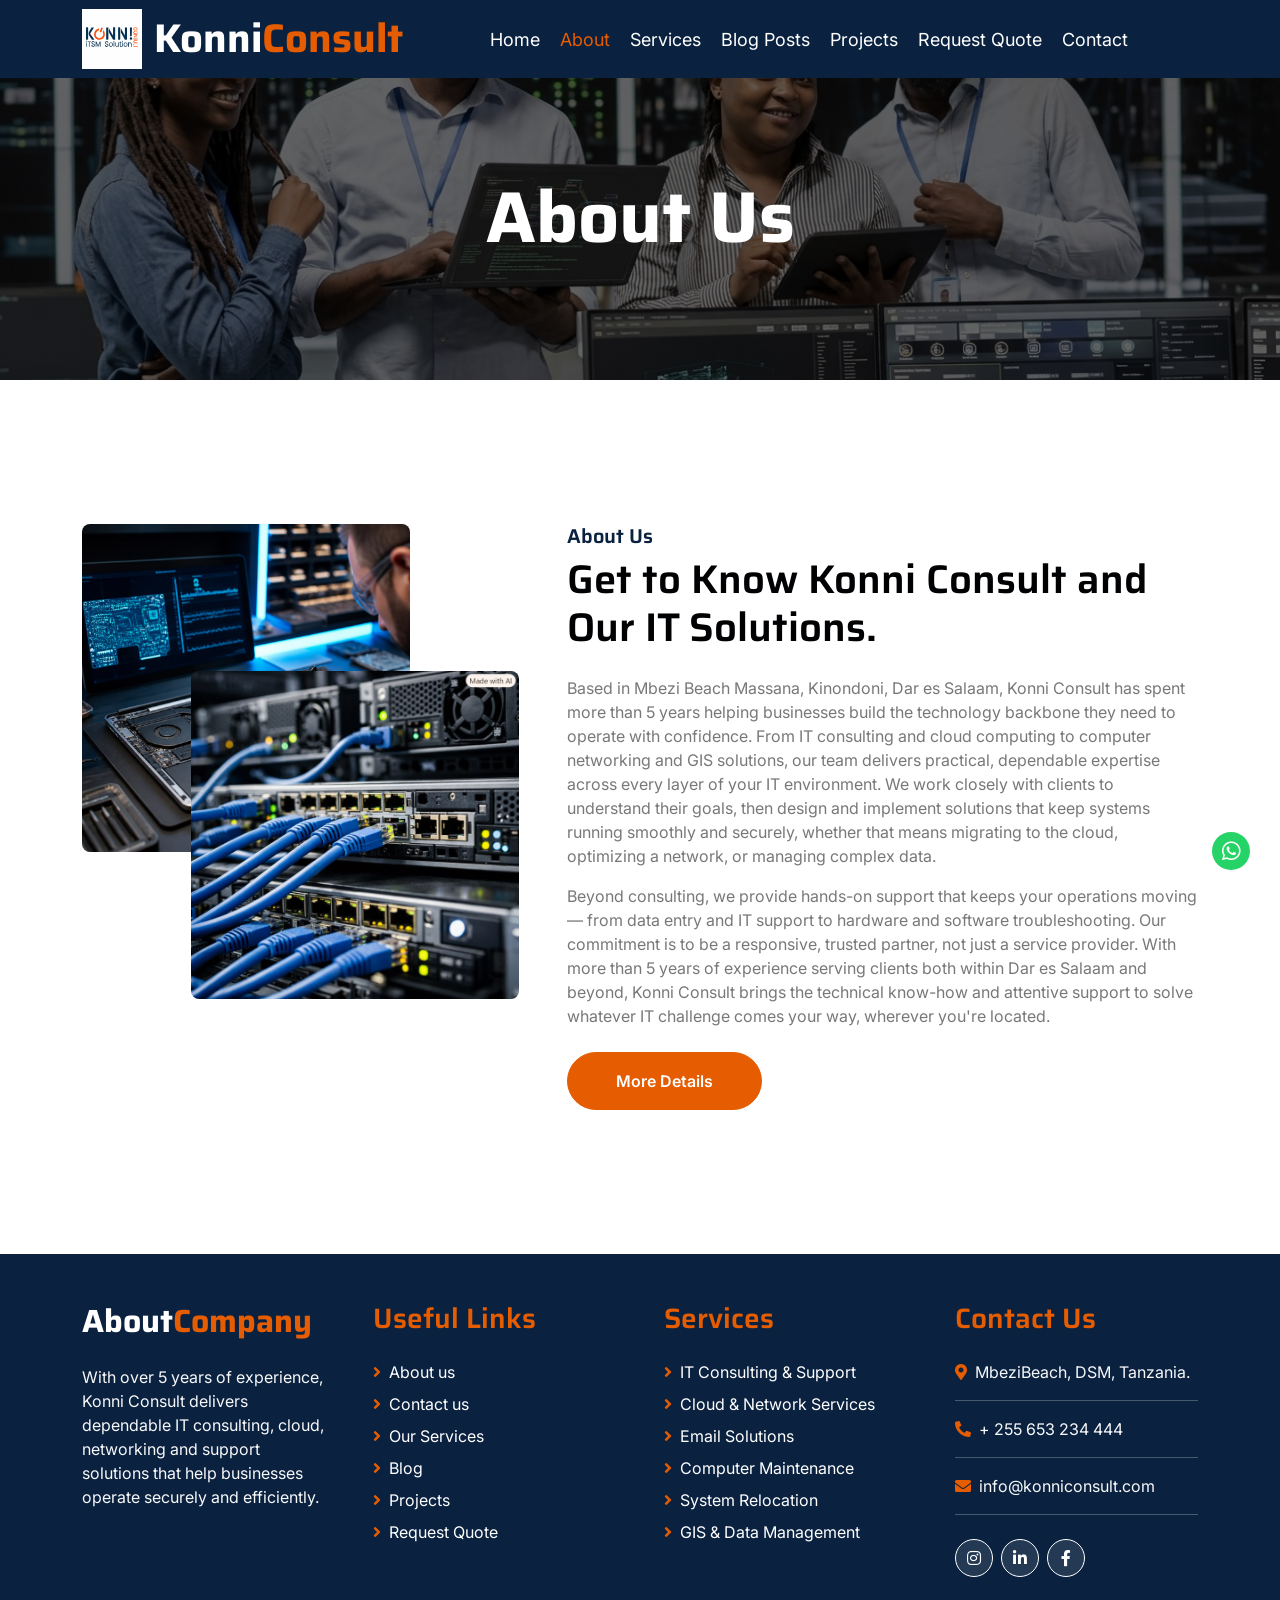
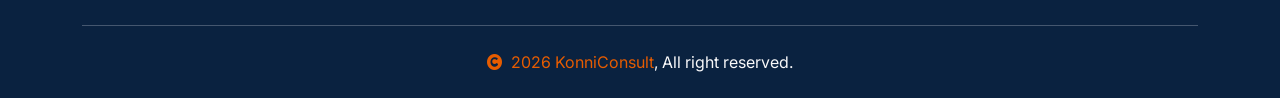
==== about.html @ e32ef5b9 "chore: initial commit — konni static site" ====
<!DOCTYPE html>
<html lang="en">

    <head>
        <meta charset="utf-8">
        <title>KonniConsult - ITSM Solution</title>
        <meta content="width=device-width, initial-scale=1.0" name="viewport">
        <meta content="" name="keywords">
        <meta content="" name="description">

        <!-- Google Web Fonts -->
        <link rel="preconnect" href="https://fonts.googleapis.com">
        <link rel="preconnect" href="https://fonts.gstatic.com" crossorigin>
        <link href="https://fonts.googleapis.com/css2?family=Inter:wght@400;500;600&family=Saira:wght@500;600;700&display=swap" rel="stylesheet"> 

        <!-- Icon Font Stylesheet -->
        <link href="https://cdnjs.cloudflare.com/ajax/libs/font-awesome/5.10.0/css/all.min.css" rel="stylesheet">

        <!-- Libraries Stylesheet -->
        <link href="lib/animate/animate.min.css" rel="stylesheet">

        <!-- Customized Bootstrap Stylesheet -->
        <link href="css/bootstrap.min.css" rel="stylesheet">

        <!-- Template Stylesheet -->
        <link href="css/style.css" rel="stylesheet">

        <!-- ============================================== -->
        <!-- COLOR OVERRIDES ONLY - MATCHING THE POSTER -->
        <!-- ============================================== -->
        <style>
            :root {
                --poster-navy: #0A2240;       /* Deep Navy Blue from poster */
                --poster-orange: #E65C00;     /* Vibrant Orange from poster */
            }

            /* Primary Color Overrides (Navy) */
            .bg-primary, .btn-primary {
                background-color: var(--poster-navy) !important;
                border-color: var(--poster-navy) !important;
            }
            .text-primary {
                color: var(--poster-navy) !important;
            }
            .border-primary {
                border-color: var(--poster-navy) !important;
            }

            /* Secondary Color Overrides (Orange) */
            .bg-secondary, .btn-secondary {
                background-color: var(--poster-orange) !important;
                border-color: var(--poster-orange) !important;
            }
            .text-secondary {
                color: var(--poster-orange) !important;
            }

            /* Topbar and Footer background override to match poster's dark navy */
            .bg-dark {
                background-color: var(--poster-navy) !important;
            }

            /* Spinner override */
            .text-primary.spinner-grow {
                color: var(--poster-navy) !important;
            }
            /* Footer Styling */
            .footer {
                background-color: var(--poster-navy) !important;
            }
            .footer h1 span {
                color: var(--poster-orange) !important;
            }
            .footer a {
                transition: 0.3s;
            }
            .footer a:hover {
                color: var(--poster-orange) !important;
                padding-left: 5px;
            }

            /* Normal state: white rounded circle, white icon */
            .hightech-link .btn {
                background-color: rgba(255, 255, 255, 0.1) !important;
                border: 1px solid #fff !important;
                transition: 0.2s;
                -webkit-tap-highlight-color: transparent;
            }
            .hightech-link .btn i {
                color: #fff !important;
            }
            /* Orange only while tapping */
            .hightech-link .btn:active {
                background-color: #e8620a !important;
                border-color: #e8620a !important;
            }
            /* After the tap: back to the white rounded look */
            .hightech-link .btn:focus,
            .hightech-link .btn:focus-visible {
                background-color: rgba(255, 255, 255, 0.1) !important;
                border-color: #fff !important;
                box-shadow: none !important;
                outline: none;
            }
             /* WhatsApp Chat Button */
                        .whatsapp-btn {
                position: fixed;
                right: 30px;
                bottom: 30px;
                z-index: 99;
                background-color: #25D366;
            }
            .whatsapp-btn:hover {
                background-color: #1ebe5d;
            }
            .back-to-top:hover {
                background-color: var(--poster-navy) !important;
                border-color: var(--poster-navy) !important;
            }
            /* lines */
            .contact-link .border-bottom {
            border-color: rgba(255, 255, 255, 0.25) !important;
        }
        </style>
    </head>

    <body>
        <!-- Spinner Start -->
        <div id="spinner" class="show position-fixed translate-middle w-100 vh-100 top-50 start-50 d-flex align-items-center justify-content-center">
            <div class="spinner-grow text-primary" role="status"></div>
        </div>
        <!-- Spinner End -->

        <!-- Navbar Start -->
        <div class="container-fluid bg-primary">
            <div class="container">
                <nav class="navbar navbar-dark navbar-expand-lg py-0">
                    <a href="index.html" class="navbar-brand">
                        <img src="img/konni-logo.svg" class="site-logo" alt="Konni ITSM Solutions">
                        <h1 class="text-white fw-bold d-block">Konni<span class="text-secondary">Consult</span> </h1>
                    </a>
                    <button type="button" class="navbar-toggler me-0" data-bs-toggle="collapse" data-bs-target="#navbarCollapse">
                        <span class="navbar-toggler-icon"></span>
                    </button>
                    <div class="collapse navbar-collapse bg-transparent" id="navbarCollapse">
                        <div class="navbar-nav ms-auto mx-xl-auto p-0">
                            <a href="index.html" class="nav-item nav-link">Home</a>
                            <a href="about.html" class="nav-item nav-link active">About</a>
                            <a href="service.html" class="nav-item nav-link">Services</a>
                            <a href="blog.html" class="nav-item nav-link">Blog Posts</a>
                            <a href="" class="nav-item nav-link">Projects</a>
                            <a href="quote.html" class="nav-item nav-link">Request Quote</a>
                            <a href="contact.html" class="nav-item nav-link">Contact</a>
                        </div>
                    </div>
               

                    </div>
                </nav>
            </div>
        </div>
        <!-- Navbar End -->

        
        <!-- Page Header Start -->
        <div class="container-fluid page-header py-5">
            <div class="container text-center py-5">
                <h1 class="display-2 text-white mb-4 animated slideInDown">About Us</h1>
                <nav aria-label="breadcrumb animated slideInDown">
                   
                </nav>
            </div>
        </div>
        <!-- Page Header End -->

        <!-- About Start -->
        <div class="container-fluid py-5 my-5">
            <div class="container py-5">
                <div class="row g-5">
                    <div class="col-lg-5 col-md-6 col-sm-12 wow fadeIn" data-wow-delay=".3s">
                        <div class="h-100 position-relative">
                            <img src="img/repair-2.jpg" class="img-fluid w-75 rounded" alt="" style="margin-bottom: 25%;">
                            <div class="position-absolute w-75" style="top: 25%; left: 25%;">
                                <img src="img/cloud-2.jpg" class="img-fluid w-100 rounded" alt="">
                            </div>
                        </div>
                    </div>
                    <div class="col-lg-7 col-md-6 col-sm-12 wow fadeIn" data-wow-delay=".5s">
                        <h5 class="text-primary">About Us</h5>
                        <h1 class="mb-4">Get to Know Konni Consult and Our IT Solutions.</h1>
                        <p>Based in Mbezi Beach Massana, Kinondoni, Dar es Salaam, Konni Consult has spent more than 5 years helping businesses build the technology backbone they need to operate with confidence. From IT consulting and cloud computing to computer networking and GIS solutions, our team delivers practical, dependable expertise across every layer of your IT environment. We work closely with clients to understand their goals, then design and implement solutions that keep systems running smoothly and securely, whether that means migrating to the cloud, optimizing a network, or managing complex data.</p>
                        <p class="mb-4">Beyond consulting, we provide hands-on support that keeps your operations moving — from data entry and IT support to hardware and software troubleshooting. Our commitment is to be a responsive, trusted partner, not just a service provider. With more than 5 years of experience serving clients both within Dar es Salaam and beyond, Konni Consult brings the technical know-how and attentive support to solve whatever IT challenge comes your way, wherever you're located.</p>
                        <a href="service.html" class="btn btn-secondary rounded-pill px-5 py-3 text-white">More Details</a>
                    </div>
                </div>
            </div>
        </div>
        <!-- About End -->


        <!-- Footer Start -->
         <!-- Footer Start -->
         <div class="container-fluid footer bg-dark wow fadeIn" data-wow-delay=".3s">
            <div class="container pt-5 pb-4">
                <div class="row g-5">
                    <div class="col-lg-3 col-md-6">
                        <a href="index.html">
                            <h2 class="text-white fw-bold d-block">About<span class="text-secondary">Company</span> </h2>
                        </a>
                        <p class="mt-4 text-light">With over 5 years of experience, Konni Consult delivers dependable IT consulting, cloud, networking and support solutions that help businesses operate securely and efficiently.</p>
                        
                    </div>
                    <div class="col-lg-3 col-md-6">
                        <a href="#" class="h3 text-secondary">Useful Links</a>
                        <div class="mt-4 d-flex flex-column short-link">
                            <a href="about.html" class="mb-2 text-white"><i class="fas fa-angle-right text-secondary me-2"></i>About us</a>
                            <a href="contact.html" class="mb-2 text-white"><i class="fas fa-angle-right text-secondary me-2"></i>Contact us</a>
                            <a href="services.html" class="mb-2 text-white"><i class="fas fa-angle-right text-secondary me-2"></i>Our Services</a>
                            <a href="blog.html" class="mb-2 text-white"><i class="fas fa-angle-right text-secondary me-2"></i>Blog</a>
                            <a href="" class="mb-2 text-white"><i class="fas fa-angle-right text-secondary me-2"></i>Projects</a>
                            <a href="quote.html" class="mb-2 text-white"><i class="fas fa-angle-right text-secondary me-2"></i>Request Quote</a>
                        </div>
                    </div>
                    <div class="col-lg-3 col-md-6">
                        <a href="#" class="h3 text-secondary">Services</a>
                        <div class="mt-4 d-flex flex-column help-link">
                            <a href="consult.html" class="mb-2 text-white"><i class="fas fa-angle-right text-secondary me-2"></i>IT Consulting & Support</a>
                            <a href="cloud.html" class="mb-2 text-white"><i class="fas fa-angle-right text-secondary me-2"></i>Cloud & Network Services</a>
                            <a href="email.html" class="mb-2 text-white"><i class="fas fa-angle-right text-secondary me-2"></i>Email Solutions</a>
                            <a href="repair.html" class="mb-2 text-white"><i class="fas fa-angle-right text-secondary me-2"></i>Computer Maintenance</a>
                            <a href="relocation.html" class="mb-2 text-white"><i class="fas fa-angle-right text-secondary me-2"></i>System Relocation</a>
                            <a href="GIS.html" class="mb-2 text-white"><i class="fas fa-angle-right text-secondary me-2"></i>GIS & Data Management</a>
                        </div>
                    </div>
                  <div class="col-lg-3 col-md-6">
                    <a href="contact.html" class="h3 text-secondary">Contact Us</a>
                    <div class="text-white mt-4 d-flex flex-column contact-link">
                        <a href="https://maps.app.goo.gl/V7wnkrZXbHWLTTi57" class="pb-3 text-light border-bottom border-light"><i class="fas fa-map-marker-alt text-secondary me-2"></i>MbeziBeach, DSM, Tanzania.</a>
                        <a href="tel:+255653234444" class="py-3 text-light border-bottom border-primary"><i class="fas fa-phone-alt text-secondary me-2"></i>+ 255 653 234 444</a>
                        <a href="mailto:info@konniconsult.com?subject=Inquiry%20from%20Website&body=Hello%20KonniConsult," class="py-3 text-light border-bottom border-primary"><i class="fas fa-envelope text-secondary me-2"></i>info@konniconsult.com</a>

                        <div class="d-flex hightech-link mt-4">
                        <a href="https://www.instagram.com/konniconsult/" target="_blank" rel="noopener" aria-label="Instagram" class="btn btn-square rounded-circle me-2"><i class="fab fa-instagram"></i></a>
                        <a href="https://www.linkedin.com/company/konni-consult/" target="_blank" rel="noopener" aria-label="LinkedIn" class="btn btn-square rounded-circle me-2"><i class="fab fa-linkedin-in"></i></a>
                        <a href="" target="_blank" rel="noopener" aria-label="Facebook" class="btn btn-square rounded-circle me-2"><i class="fab fa-facebook-f"></i></a>
                    </div>
                    </div>
                    </div>
                </div>
                <hr class="text-light mt-5 mb-4">
                <div class="row">
                    <div class="col-12 text-center ">
                        <span class="text-light"><a href="#" class="text-secondary"><i class="fas fa-copyright text-secondary me-2"></i>2026 KonniConsult</a>, All right reserved.</span>
                    </div>
                </div>
            </div>
        </div>
        <!-- Footer End -->


        <!-- WhatsApp Chat Button -->
        <a href="https://wa.me/255653234444?text=Hello%20KonniConsult,%20I%20would%20like%20to%20make%20an%20inquiry."
        class="btn btn-square rounded-circle whatsapp-btn"
        target="_blank" rel="noopener" aria-label="Chat on WhatsApp">
            <i class="fab fa-whatsapp text-white fa-lg"></i></a>

        
        <!-- JavaScript Libraries -->
        <script src="https://ajax.googleapis.com/ajax/libs/jquery/3.6.4/jquery.min.js"></script>
        <script src="https://cdn.jsdelivr.net/npm/bootstrap@5.0.0/dist/js/bootstrap.bundle.min.js"></script>
        <script src="lib/wow/wow.min.js"></script>
        <script src="lib/easing/easing.min.js"></script>

        <!-- Template Javascript -->
        <script src="js/main.js"></script>
    </body>

</html>
---- css/style.css ----
/*** Theme Color Override ***/

:root {
    --bs-primary: #0A2240;
    --bs-secondary: #E65C00;
    --bs-success: #0A2240;
    --bs-info: #0A2240;
    --bs-warning: #E65C00;
    --bs-danger: #dc3545;
    --bs-light: #F8F9FA;
    --bs-dark: #0A2240;
}

/*** Spinner Start ***/

#spinner {
    opacity: 0;
    visibility: hidden;
    transition: opacity .8s ease-out, visibility 0s linear .5s;
    z-index: 99999;
 }

 #spinner.show {
     transition: opacity .8s ease-out, visibility 0s linear .0s;
     visibility: visible;
     opacity: 1;
 }

/*** Spinner End ***/


/*** Button Start ***/
.btn {
    font-weight: 600;
    transition: .5s;
}

.btn-square {
    width: 38px;
    height: 38px;
}

.btn-square {
    padding: 0;
    display: flex;
    align-items: center;
    justify-content: center;
    font-weight: normal;
}

.back-to-top {
    position: fixed;
    width: 50px;
    height: 50px;
    right: 30px;
    bottom: 30px;
    z-index: 99;
}

/*** Button End ***/


/*** Navbar Start ***/
.navbar {
    min-height: 68px;
}

.navbar-brand h1 {
    margin-bottom: 0;
}

.navbar-brand {
    display: flex;
    align-items: center;
    gap: 0.75rem;
}

.navbar-brand .site-logo {
    display: block;
    width: 60px;
    height: 60px;
    object-fit: contain;
}

@media (min-width: 992px) {
    .navbar {
        min-height: 78px;
    }
}

.navbar .navbar-nav {
    width: fit-content;
    margin-right: auto !important;
    margin-left: auto !important;
    padding: 15px 0;
}

.navbar .navbar-nav .nav-link {
    padding: 10px;
    color: var(--bs-white);
    font-size: 18px;
    outline: none;
    
}

.navbar .navbar-nav .nav-link:hover,
.navbar .navbar-nav .nav-link.active {
    color: var(--bs-secondary) !important;
}

.navbar .dropdown-toggle::after {
    border: none;
    content: "\f107";
    font-family: "font awesome 5 free";
    font-weight: 900;
    vertical-align: middle;
    margin-left: 8px;
}

@media (min-width: 992px) {
    .navbar .nav-item .dropdown-menu {
        display: block;
        visibility: hidden;
        top: 100%;
        transform: rotateX(-75deg);
        transform-origin: 0% 0%;
        transition: .5s;
        opacity: 0;
    }
}

.navbar .nav-item:hover .dropdown-menu {
    transform: rotateX(0deg);
    visibility: visible;
    transition: .5s;
    opacity: 1;
}

/*** Navbar End ***/


/*** Carousel Start ***/

.carousel-item {
    height: 600px;
    position: relative;
    overflow: hidden;
}

.carousel-item img {
    width: 100%;
    height: 100%;
    object-fit: cover;
    object-position: center;
}

.carousel-item::after {
    content: "";
    width: 100%;
    height: 100%;
    position: absolute;
    top: 0;
    left: 0;
    background: rgba(0, 0, 0, .6);
}

.carousel-caption {
    height: 100%;
    display: flex;
    align-items: center;
    justify-content: center;
    z-index: 1;
}

.carousel-item p {
    max-width: 700px;
    margin: 0 auto 35px auto;
}

.carousel-caption .carousel-content a button.carousel-content-btn1 {
    background: var(--bs-secondary);
    color: var(--bs-dark);
    opacity: 1;
    border: 0;
    border-radius: 20px;
}

.carousel-caption .carousel-content a button.carousel-content-btn1:hover {
    background: var(--bs-primary);
    color: #ffffff;
    border: 0;
    opacity: 1;
    transition: 1s;
    border-radius: 20px;
}

.carousel-caption .carousel-content a button.carousel-content-btn2 {
    background: var(--bs-primary);
    color: var(--bs-white);
    opacity: 1;
    border: 0;
    border-radius: 20px;
}

.carousel-caption .carousel-content a button.carousel-content-btn2:hover {
    background: var(--bs-secondary);
    color: var(--bs-dark);
    border: 0;
    opacity: 1;
    transition: 1s;
    border-radius: 20px;
}

@media (max-width: 992px) {
    .carousel-item {
        height: 500px;
    }

    .carousel-item h1 {
        font-size: 40px !important;
    }

    .carousel-item p {
        font-size: 16px !important;
    }
}

@media (max-width: 768px) {
    .carousel-item {
        height: 400px;
    }

    .carousel-item h1 {
        font-size: 28px !important;
    }

    .carousel-item p {
        font-size: 14px !important;
    }
}

.page-header {
    background: linear-gradient(rgba(0, 0, 0, .6), rgba(0, 0, 0, .6)), url(../img/carousel-1.jpg) center center no-repeat;
    background-size: cover;
}

.page-header .breadcrumb-item+.breadcrumb-item::before {
    color: var(--bs-white);
}

.page-header .breadcrumb-item,
.page-header .breadcrumb-item a {
    font-size: 18px;
    color: var(--bs-white);
}

/*** Carousel End ***/


/*** Footer Start ***/

.footer .short-link a,
.footer .help-link a,
.footer .contact-link a {
    transition: .5s;
}

.footer .short-link a:hover,
.footer .help-link a:hover,
.footer .contact-link a:hover {
    letter-spacing: 1px;
}

.footer .hightech-link a:hover {
    background: var(--bs-secondary);
    border: 0;
}

/*** Footer End ***/
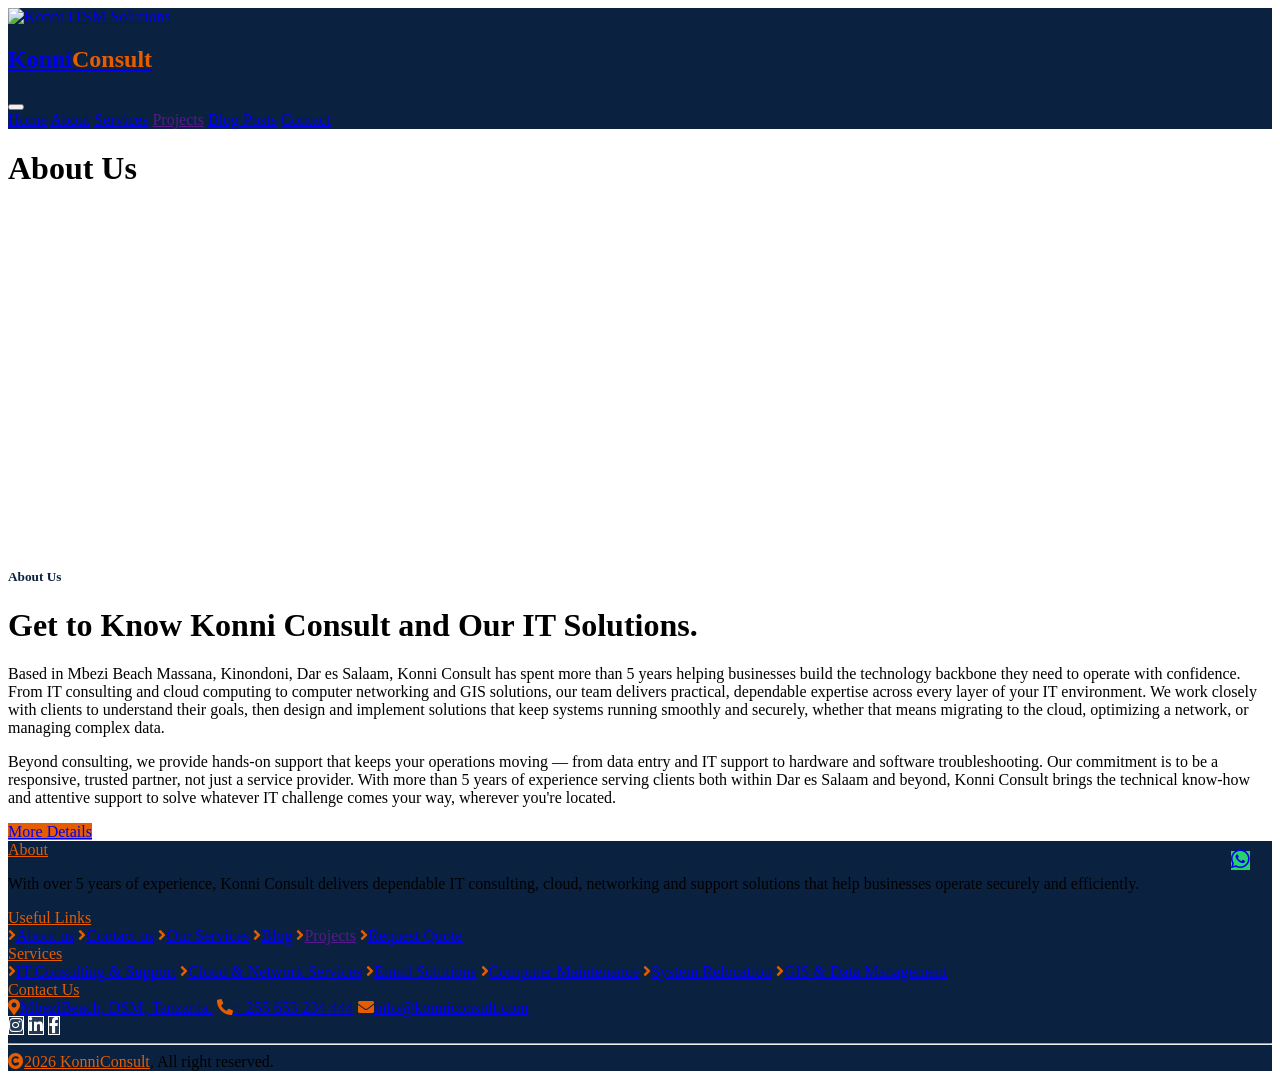
==== commit 8b505bef: "oct15 changes" ====
--- a/about.html
+++ b/about.html
@@ -15,15 +15,16 @@
 
         <!-- Icon Font Stylesheet -->
         <link href="https://cdnjs.cloudflare.com/ajax/libs/font-awesome/5.10.0/css/all.min.css" rel="stylesheet">
+        <link href="https://cdn.jsdelivr.net/npm/bootstrap-icons@1.4.1/font/bootstrap-icons.css" rel="stylesheet">
 
         <!-- Libraries Stylesheet -->
-        <link href="lib/animate/animate.min.css" rel="stylesheet">
+        <link href="assets/lib/animate/animate.min.css" rel="stylesheet">
 
         <!-- Customized Bootstrap Stylesheet -->
-        <link href="css/bootstrap.min.css" rel="stylesheet">
+        <link href="assets/css/bootstrap.min.css" rel="stylesheet">
 
         <!-- Template Stylesheet -->
-        <link href="css/style.css" rel="stylesheet">
+        <link href="assets/css/style.css" rel="stylesheet">
 
         <!-- ============================================== -->
         <!-- COLOR OVERRIDES ONLY - MATCHING THE POSTER -->
@@ -136,7 +137,7 @@
             <div class="container">
                 <nav class="navbar navbar-dark navbar-expand-lg py-0">
                     <a href="index.html" class="navbar-brand">
-                        <img src="img/konni-logo.svg" class="site-logo" alt="Konni ITSM Solutions">
+                        <img src="assets/img/konni-logo.svg" class="site-logo" alt="Konni ITSM Solutions">
                         <h1 class="text-white fw-bold d-block">Konni<span class="text-secondary">Consult</span> </h1>
                     </a>
                     <button type="button" class="navbar-toggler me-0" data-bs-toggle="collapse" data-bs-target="#navbarCollapse">
@@ -147,9 +148,8 @@
                             <a href="index.html" class="nav-item nav-link">Home</a>
                             <a href="about.html" class="nav-item nav-link active">About</a>
                             <a href="service.html" class="nav-item nav-link">Services</a>
+                            <a href="" class="nav-item nav-link">Projects</a>
                             <a href="blog.html" class="nav-item nav-link">Blog Posts</a>
-                            <a href="" class="nav-item nav-link">Projects</a>
-                            <a href="quote.html" class="nav-item nav-link">Request Quote</a>
                             <a href="contact.html" class="nav-item nav-link">Contact</a>
                         </div>
                     </div>
@@ -179,9 +179,9 @@
                 <div class="row g-5">
                     <div class="col-lg-5 col-md-6 col-sm-12 wow fadeIn" data-wow-delay=".3s">
                         <div class="h-100 position-relative">
-                            <img src="img/repair-2.jpg" class="img-fluid w-75 rounded" alt="" style="margin-bottom: 25%;">
+                            <img src="assets/img/repair-2.jpg" class="img-fluid w-75 rounded" alt="" style="margin-bottom: 25%;">
                             <div class="position-absolute w-75" style="top: 25%; left: 25%;">
-                                <img src="img/cloud-2.jpg" class="img-fluid w-100 rounded" alt="">
+                                <img src="assets/img/cloud-2.jpg" class="img-fluid w-100 rounded" alt="">
                             </div>
                         </div>
                     </div>
@@ -204,10 +204,8 @@
             <div class="container pt-5 pb-4">
                 <div class="row g-5">
                     <div class="col-lg-3 col-md-6">
-                        <a href="index.html">
-                            <h2 class="text-white fw-bold d-block">About<span class="text-secondary">Company</span> </h2>
-                        </a>
-                        <p class="mt-4 text-light">With over 5 years of experience, Konni Consult delivers dependable IT consulting, cloud, networking and support solutions that help businesses operate securely and efficiently.</p>
+                       <a href="#" class="h3 text-secondary">About</a>
+                        <p class="mt-4 text-light" style="text-align: justify;">With over 5 years of experience, Konni Consult delivers dependable IT consulting, cloud, networking and support solutions that help businesses operate securely and efficiently.</p>
                         
                     </div>
                     <div class="col-lg-3 col-md-6">
@@ -268,11 +266,12 @@
         <!-- JavaScript Libraries -->
         <script src="https://ajax.googleapis.com/ajax/libs/jquery/3.6.4/jquery.min.js"></script>
         <script src="https://cdn.jsdelivr.net/npm/bootstrap@5.0.0/dist/js/bootstrap.bundle.min.js"></script>
-        <script src="lib/wow/wow.min.js"></script>
-        <script src="lib/easing/easing.min.js"></script>
+        <script src="assets/lib/wow/wow.min.js"></script>
+        <script src="assets/lib/easing/easing.min.js"></script>
+        <script src="assets/lib/waypoints/waypoints.min.js"></script>
 
         <!-- Template Javascript -->
-        <script src="js/main.js"></script>
+        <script src="assets/js/main.js"></script>
     </body>
 
 </html>
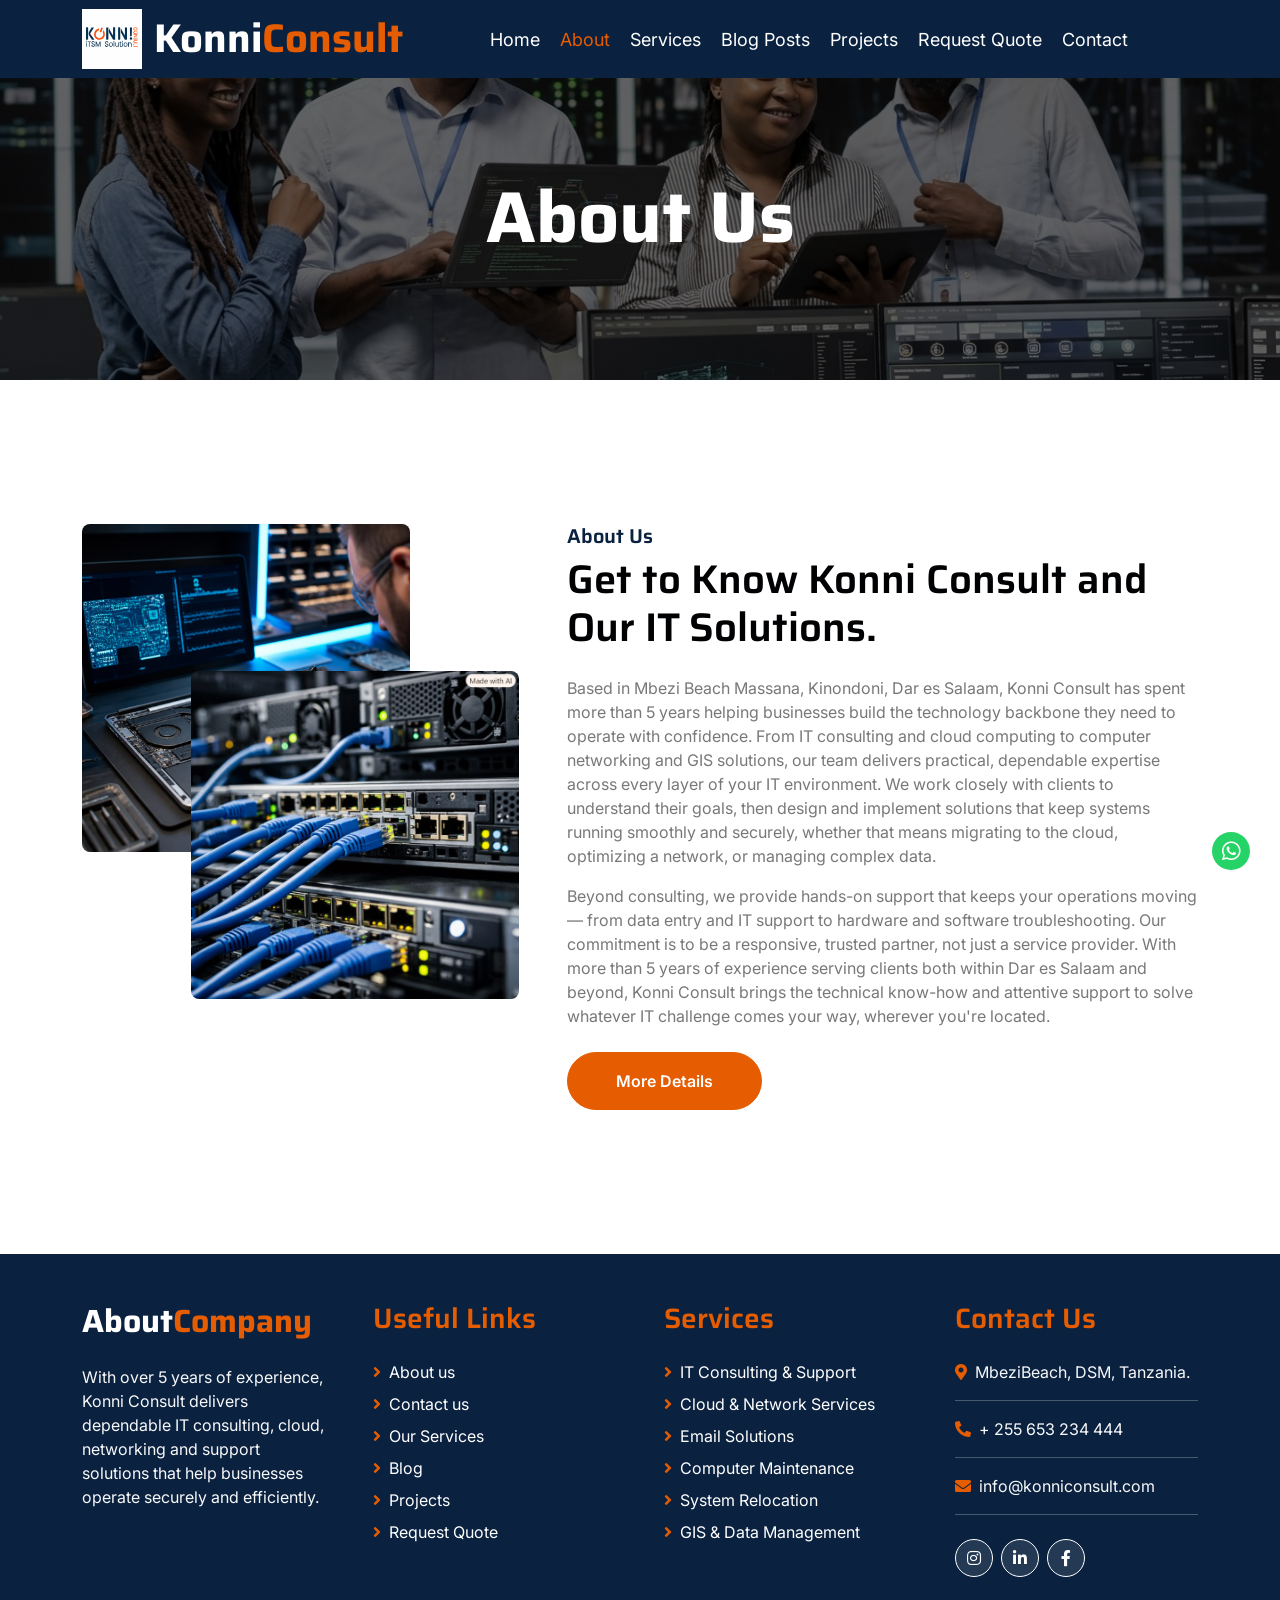
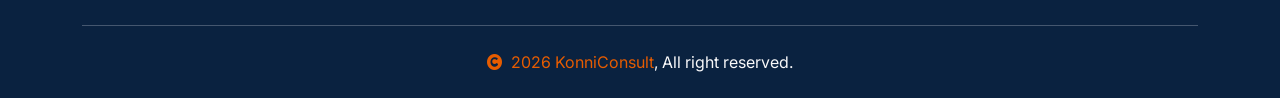
==== commit ae9caaa1: "Revert "oct15 changes" This reverts commit 8b505bef5eca4de89ea1b8a5efb4777892ac2cdd." ====
--- a/about.html
+++ b/about.html
@@ -15,16 +15,15 @@
 
         <!-- Icon Font Stylesheet -->
         <link href="https://cdnjs.cloudflare.com/ajax/libs/font-awesome/5.10.0/css/all.min.css" rel="stylesheet">
-        <link href="https://cdn.jsdelivr.net/npm/bootstrap-icons@1.4.1/font/bootstrap-icons.css" rel="stylesheet">
 
         <!-- Libraries Stylesheet -->
-        <link href="assets/lib/animate/animate.min.css" rel="stylesheet">
+        <link href="lib/animate/animate.min.css" rel="stylesheet">
 
         <!-- Customized Bootstrap Stylesheet -->
-        <link href="assets/css/bootstrap.min.css" rel="stylesheet">
+        <link href="css/bootstrap.min.css" rel="stylesheet">
 
         <!-- Template Stylesheet -->
-        <link href="assets/css/style.css" rel="stylesheet">
+        <link href="css/style.css" rel="stylesheet">
 
         <!-- ============================================== -->
         <!-- COLOR OVERRIDES ONLY - MATCHING THE POSTER -->
@@ -137,7 +136,7 @@
             <div class="container">
                 <nav class="navbar navbar-dark navbar-expand-lg py-0">
                     <a href="index.html" class="navbar-brand">
-                        <img src="assets/img/konni-logo.svg" class="site-logo" alt="Konni ITSM Solutions">
+                        <img src="img/konni-logo.svg" class="site-logo" alt="Konni ITSM Solutions">
                         <h1 class="text-white fw-bold d-block">Konni<span class="text-secondary">Consult</span> </h1>
                     </a>
                     <button type="button" class="navbar-toggler me-0" data-bs-toggle="collapse" data-bs-target="#navbarCollapse">
@@ -148,8 +147,9 @@
                             <a href="index.html" class="nav-item nav-link">Home</a>
                             <a href="about.html" class="nav-item nav-link active">About</a>
                             <a href="service.html" class="nav-item nav-link">Services</a>
+                            <a href="blog.html" class="nav-item nav-link">Blog Posts</a>
                             <a href="" class="nav-item nav-link">Projects</a>
-                            <a href="blog.html" class="nav-item nav-link">Blog Posts</a>
+                            <a href="quote.html" class="nav-item nav-link">Request Quote</a>
                             <a href="contact.html" class="nav-item nav-link">Contact</a>
                         </div>
                     </div>
@@ -179,9 +179,9 @@
                 <div class="row g-5">
                     <div class="col-lg-5 col-md-6 col-sm-12 wow fadeIn" data-wow-delay=".3s">
                         <div class="h-100 position-relative">
-                            <img src="assets/img/repair-2.jpg" class="img-fluid w-75 rounded" alt="" style="margin-bottom: 25%;">
+                            <img src="img/repair-2.jpg" class="img-fluid w-75 rounded" alt="" style="margin-bottom: 25%;">
                             <div class="position-absolute w-75" style="top: 25%; left: 25%;">
-                                <img src="assets/img/cloud-2.jpg" class="img-fluid w-100 rounded" alt="">
+                                <img src="img/cloud-2.jpg" class="img-fluid w-100 rounded" alt="">
                             </div>
                         </div>
                     </div>
@@ -204,8 +204,10 @@
             <div class="container pt-5 pb-4">
                 <div class="row g-5">
                     <div class="col-lg-3 col-md-6">
-                       <a href="#" class="h3 text-secondary">About</a>
-                        <p class="mt-4 text-light" style="text-align: justify;">With over 5 years of experience, Konni Consult delivers dependable IT consulting, cloud, networking and support solutions that help businesses operate securely and efficiently.</p>
+                        <a href="index.html">
+                            <h2 class="text-white fw-bold d-block">About<span class="text-secondary">Company</span> </h2>
+                        </a>
+                        <p class="mt-4 text-light">With over 5 years of experience, Konni Consult delivers dependable IT consulting, cloud, networking and support solutions that help businesses operate securely and efficiently.</p>
                         
                     </div>
                     <div class="col-lg-3 col-md-6">
@@ -266,12 +268,11 @@
         <!-- JavaScript Libraries -->
         <script src="https://ajax.googleapis.com/ajax/libs/jquery/3.6.4/jquery.min.js"></script>
         <script src="https://cdn.jsdelivr.net/npm/bootstrap@5.0.0/dist/js/bootstrap.bundle.min.js"></script>
-        <script src="assets/lib/wow/wow.min.js"></script>
-        <script src="assets/lib/easing/easing.min.js"></script>
-        <script src="assets/lib/waypoints/waypoints.min.js"></script>
+        <script src="lib/wow/wow.min.js"></script>
+        <script src="lib/easing/easing.min.js"></script>
 
         <!-- Template Javascript -->
-        <script src="assets/js/main.js"></script>
+        <script src="js/main.js"></script>
     </body>
 
 </html>
--- a/css/style.css
+++ b/css/style.css
@@ -0,0 +1,279 @@
+/*** Theme Color Override ***/
+
+:root {
+    --bs-primary: #0A2240;
+    --bs-secondary: #E65C00;
+    --bs-success: #0A2240;
+    --bs-info: #0A2240;
+    --bs-warning: #E65C00;
+    --bs-danger: #dc3545;
+    --bs-light: #F8F9FA;
+    --bs-dark: #0A2240;
+}
+
+/*** Spinner Start ***/
+
+#spinner {
+    opacity: 0;
+    visibility: hidden;
+    transition: opacity .8s ease-out, visibility 0s linear .5s;
+    z-index: 99999;
+ }
+
+ #spinner.show {
+     transition: opacity .8s ease-out, visibility 0s linear .0s;
+     visibility: visible;
+     opacity: 1;
+ }
+
+/*** Spinner End ***/
+
+
+/*** Button Start ***/
+.btn {
+    font-weight: 600;
+    transition: .5s;
+}
+
+.btn-square {
+    width: 38px;
+    height: 38px;
+}
+
+.btn-square {
+    padding: 0;
+    display: flex;
+    align-items: center;
+    justify-content: center;
+    font-weight: normal;
+}
+
+.back-to-top {
+    position: fixed;
+    width: 50px;
+    height: 50px;
+    right: 30px;
+    bottom: 30px;
+    z-index: 99;
+}
+
+/*** Button End ***/
+
+
+/*** Navbar Start ***/
+.navbar {
+    min-height: 68px;
+}
+
+.navbar-brand h1 {
+    margin-bottom: 0;
+}
+
+.navbar-brand {
+    display: flex;
+    align-items: center;
+    gap: 0.75rem;
+}
+
+.navbar-brand .site-logo {
+    display: block;
+    width: 60px;
+    height: 60px;
+    object-fit: contain;
+}
+
+@media (min-width: 992px) {
+    .navbar {
+        min-height: 78px;
+    }
+}
+
+.navbar .navbar-nav {
+    width: fit-content;
+    margin-right: auto !important;
+    margin-left: auto !important;
+    padding: 15px 0;
+}
+
+.navbar .navbar-nav .nav-link {
+    padding: 10px;
+    color: var(--bs-white);
+    font-size: 18px;
+    outline: none;
+    
+}
+
+.navbar .navbar-nav .nav-link:hover,
+.navbar .navbar-nav .nav-link.active {
+    color: var(--bs-secondary) !important;
+}
+
+.navbar .dropdown-toggle::after {
+    border: none;
+    content: "\f107";
+    font-family: "font awesome 5 free";
+    font-weight: 900;
+    vertical-align: middle;
+    margin-left: 8px;
+}
+
+@media (min-width: 992px) {
+    .navbar .nav-item .dropdown-menu {
+        display: block;
+        visibility: hidden;
+        top: 100%;
+        transform: rotateX(-75deg);
+        transform-origin: 0% 0%;
+        transition: .5s;
+        opacity: 0;
+    }
+}
+
+.navbar .nav-item:hover .dropdown-menu {
+    transform: rotateX(0deg);
+    visibility: visible;
+    transition: .5s;
+    opacity: 1;
+}
+
+/*** Navbar End ***/
+
+
+/*** Carousel Start ***/
+
+.carousel-item {
+    height: 600px;
+    position: relative;
+    overflow: hidden;
+}
+
+.carousel-item img {
+    width: 100%;
+    height: 100%;
+    object-fit: cover;
+    object-position: center;
+}
+
+.carousel-item::after {
+    content: "";
+    width: 100%;
+    height: 100%;
+    position: absolute;
+    top: 0;
+    left: 0;
+    background: rgba(0, 0, 0, .6);
+}
+
+.carousel-caption {
+    height: 100%;
+    display: flex;
+    align-items: center;
+    justify-content: center;
+    z-index: 1;
+}
+
+.carousel-item p {
+    max-width: 700px;
+    margin: 0 auto 35px auto;
+}
+
+.carousel-caption .carousel-content a button.carousel-content-btn1 {
+    background: var(--bs-secondary);
+    color: var(--bs-dark);
+    opacity: 1;
+    border: 0;
+    border-radius: 20px;
+}
+
+.carousel-caption .carousel-content a button.carousel-content-btn1:hover {
+    background: var(--bs-primary);
+    color: #ffffff;
+    border: 0;
+    opacity: 1;
+    transition: 1s;
+    border-radius: 20px;
+}
+
+.carousel-caption .carousel-content a button.carousel-content-btn2 {
+    background: var(--bs-primary);
+    color: var(--bs-white);
+    opacity: 1;
+    border: 0;
+    border-radius: 20px;
+}
+
+.carousel-caption .carousel-content a button.carousel-content-btn2:hover {
+    background: var(--bs-secondary);
+    color: var(--bs-dark);
+    border: 0;
+    opacity: 1;
+    transition: 1s;
+    border-radius: 20px;
+}
+
+@media (max-width: 992px) {
+    .carousel-item {
+        height: 500px;
+    }
+
+    .carousel-item h1 {
+        font-size: 40px !important;
+    }
+
+    .carousel-item p {
+        font-size: 16px !important;
+    }
+}
+
+@media (max-width: 768px) {
+    .carousel-item {
+        height: 400px;
+    }
+
+    .carousel-item h1 {
+        font-size: 28px !important;
+    }
+
+    .carousel-item p {
+        font-size: 14px !important;
+    }
+}
+
+.page-header {
+    background: linear-gradient(rgba(0, 0, 0, .6), rgba(0, 0, 0, .6)), url(../img/carousel-1.jpg) center center no-repeat;
+    background-size: cover;
+}
+
+.page-header .breadcrumb-item+.breadcrumb-item::before {
+    color: var(--bs-white);
+}
+
+.page-header .breadcrumb-item,
+.page-header .breadcrumb-item a {
+    font-size: 18px;
+    color: var(--bs-white);
+}
+
+/*** Carousel End ***/
+
+
+/*** Footer Start ***/
+
+.footer .short-link a,
+.footer .help-link a,
+.footer .contact-link a {
+    transition: .5s;
+}
+
+.footer .short-link a:hover,
+.footer .help-link a:hover,
+.footer .contact-link a:hover {
+    letter-spacing: 1px;
+}
+
+.footer .hightech-link a:hover {
+    background: var(--bs-secondary);
+    border: 0;
+}
+
+/*** Footer End ***/
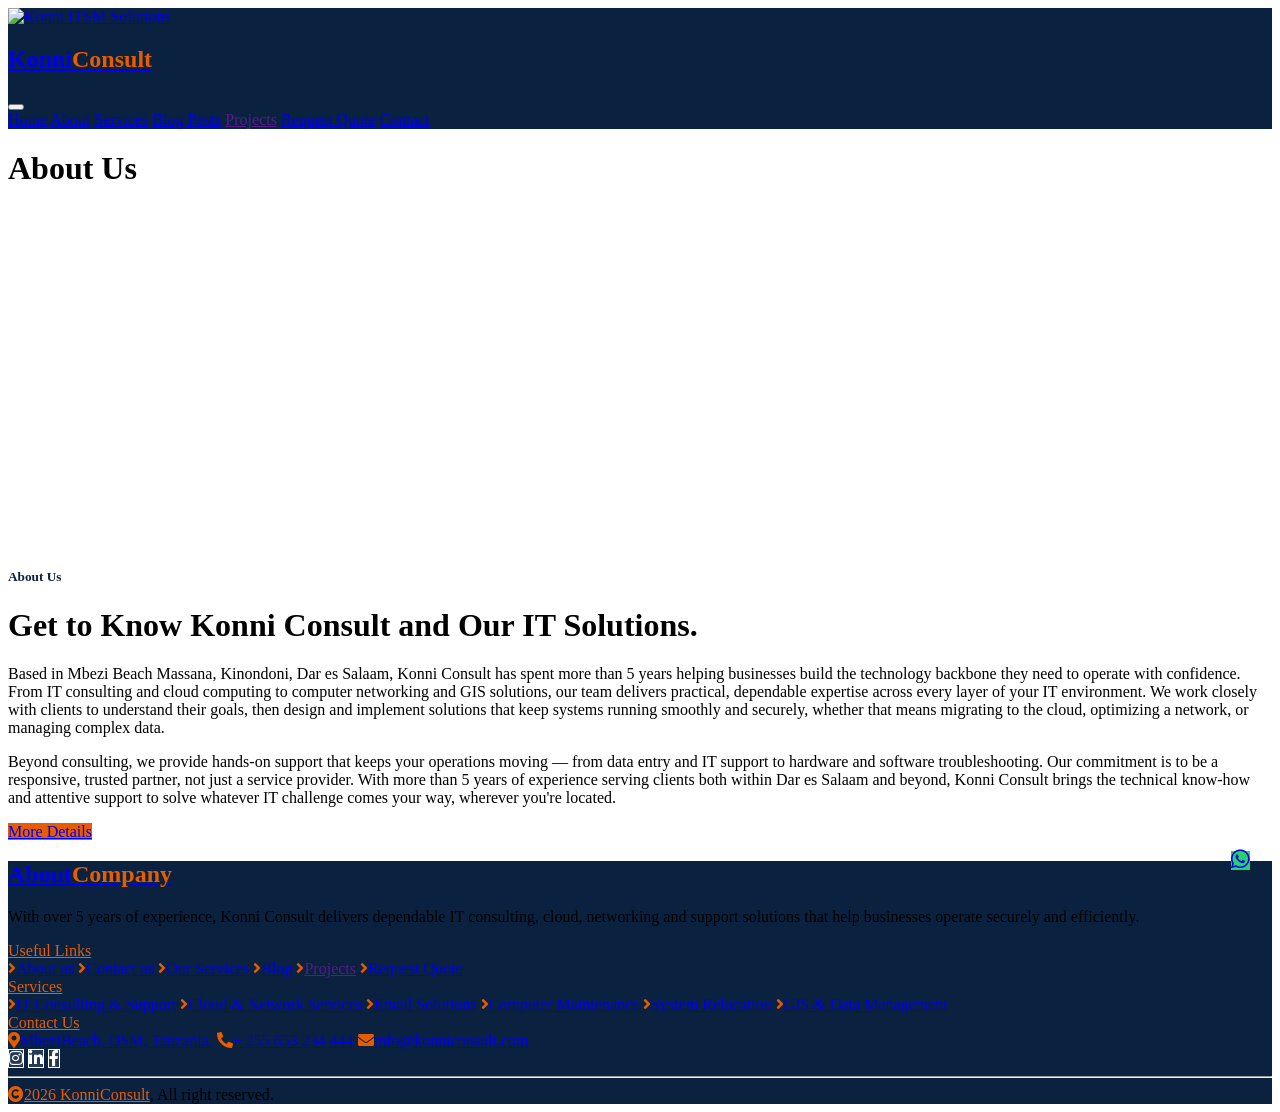
==== commit c11fbd5c: "oct16 v3" ====
--- a/about.html
+++ b/about.html
@@ -17,13 +17,13 @@
         <link href="https://cdnjs.cloudflare.com/ajax/libs/font-awesome/5.10.0/css/all.min.css" rel="stylesheet">
 
         <!-- Libraries Stylesheet -->
-        <link href="lib/animate/animate.min.css" rel="stylesheet">
+        <link href="assets/lib/animate/animate.min.css" rel="stylesheet">
 
         <!-- Customized Bootstrap Stylesheet -->
-        <link href="css/bootstrap.min.css" rel="stylesheet">
+        <link href="assets/css/bootstrap.min.css" rel="stylesheet">
 
         <!-- Template Stylesheet -->
-        <link href="css/style.css" rel="stylesheet">
+        <link href="assets/css/style.css" rel="stylesheet">
 
         <!-- ============================================== -->
         <!-- COLOR OVERRIDES ONLY - MATCHING THE POSTER -->
@@ -136,7 +136,7 @@
             <div class="container">
                 <nav class="navbar navbar-dark navbar-expand-lg py-0">
                     <a href="index.html" class="navbar-brand">
-                        <img src="img/konni-logo.svg" class="site-logo" alt="Konni ITSM Solutions">
+                        <img src="assets/img/konni-logo.svg" class="site-logo" alt="Konni ITSM Solutions">
                         <h1 class="text-white fw-bold d-block">Konni<span class="text-secondary">Consult</span> </h1>
                     </a>
                     <button type="button" class="navbar-toggler me-0" data-bs-toggle="collapse" data-bs-target="#navbarCollapse">
@@ -179,9 +179,9 @@
                 <div class="row g-5">
                     <div class="col-lg-5 col-md-6 col-sm-12 wow fadeIn" data-wow-delay=".3s">
                         <div class="h-100 position-relative">
-                            <img src="img/repair-2.jpg" class="img-fluid w-75 rounded" alt="" style="margin-bottom: 25%;">
+                            <img src="assets/img/repair-2.jpg" class="img-fluid w-75 rounded" alt="" style="margin-bottom: 25%;">
                             <div class="position-absolute w-75" style="top: 25%; left: 25%;">
-                                <img src="img/cloud-2.jpg" class="img-fluid w-100 rounded" alt="">
+                                <img src="assets/img/cloud-2.jpg" class="img-fluid w-100 rounded" alt="">
                             </div>
                         </div>
                     </div>
@@ -268,11 +268,11 @@
         <!-- JavaScript Libraries -->
         <script src="https://ajax.googleapis.com/ajax/libs/jquery/3.6.4/jquery.min.js"></script>
         <script src="https://cdn.jsdelivr.net/npm/bootstrap@5.0.0/dist/js/bootstrap.bundle.min.js"></script>
-        <script src="lib/wow/wow.min.js"></script>
-        <script src="lib/easing/easing.min.js"></script>
+        <script src="assets/lib/wow/wow.min.js"></script>
+        <script src="assets/lib/easing/easing.min.js"></script>
 
         <!-- Template Javascript -->
-        <script src="js/main.js"></script>
+        <script src="assets/js/main.js"></script>
     </body>
 
 </html>
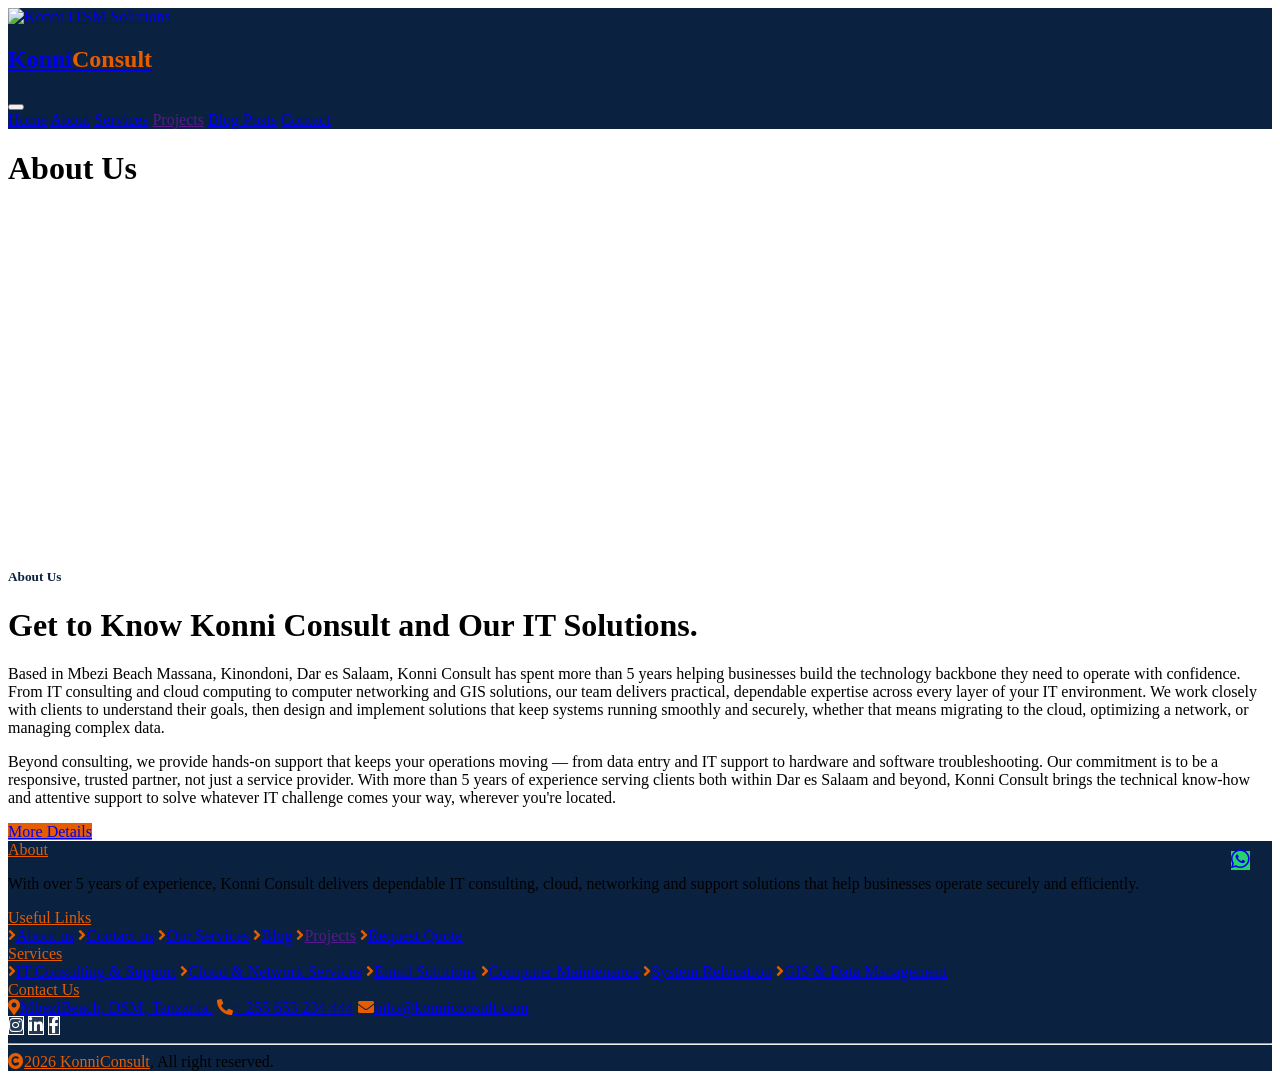
==== commit 11bb152e: "changes" ====
--- a/about.html
+++ b/about.html
@@ -15,6 +15,7 @@
 
         <!-- Icon Font Stylesheet -->
         <link href="https://cdnjs.cloudflare.com/ajax/libs/font-awesome/5.10.0/css/all.min.css" rel="stylesheet">
+        <link href="https://cdn.jsdelivr.net/npm/bootstrap-icons@1.4.1/font/bootstrap-icons.css" rel="stylesheet">
 
         <!-- Libraries Stylesheet -->
         <link href="assets/lib/animate/animate.min.css" rel="stylesheet">
@@ -147,9 +148,8 @@
                             <a href="index.html" class="nav-item nav-link">Home</a>
                             <a href="about.html" class="nav-item nav-link active">About</a>
                             <a href="service.html" class="nav-item nav-link">Services</a>
+                            <a href="" class="nav-item nav-link">Projects</a>
                             <a href="blog.html" class="nav-item nav-link">Blog Posts</a>
-                            <a href="" class="nav-item nav-link">Projects</a>
-                            <a href="quote.html" class="nav-item nav-link">Request Quote</a>
                             <a href="contact.html" class="nav-item nav-link">Contact</a>
                         </div>
                     </div>
@@ -204,10 +204,8 @@
             <div class="container pt-5 pb-4">
                 <div class="row g-5">
                     <div class="col-lg-3 col-md-6">
-                        <a href="index.html">
-                            <h2 class="text-white fw-bold d-block">About<span class="text-secondary">Company</span> </h2>
-                        </a>
-                        <p class="mt-4 text-light">With over 5 years of experience, Konni Consult delivers dependable IT consulting, cloud, networking and support solutions that help businesses operate securely and efficiently.</p>
+                       <a href="#" class="h3 text-secondary">About</a>
+                        <p class="mt-4 text-light" style="text-align: justify;">With over 5 years of experience, Konni Consult delivers dependable IT consulting, cloud, networking and support solutions that help businesses operate securely and efficiently.</p>
                         
                     </div>
                     <div class="col-lg-3 col-md-6">
@@ -257,19 +255,18 @@
         </div>
         <!-- Footer End -->
 
-
         <!-- WhatsApp Chat Button -->
         <a href="https://wa.me/255653234444?text=Hello%20KonniConsult,%20I%20would%20like%20to%20make%20an%20inquiry."
         class="btn btn-square rounded-circle whatsapp-btn"
         target="_blank" rel="noopener" aria-label="Chat on WhatsApp">
             <i class="fab fa-whatsapp text-white fa-lg"></i></a>
 
-        
-        <!-- JavaScript Libraries -->
+               <!-- JavaScript Libraries -->
         <script src="https://ajax.googleapis.com/ajax/libs/jquery/3.6.4/jquery.min.js"></script>
         <script src="https://cdn.jsdelivr.net/npm/bootstrap@5.0.0/dist/js/bootstrap.bundle.min.js"></script>
         <script src="assets/lib/wow/wow.min.js"></script>
         <script src="assets/lib/easing/easing.min.js"></script>
+        <script src="assets/lib/waypoints/waypoints.min.js"></script>
 
         <!-- Template Javascript -->
         <script src="assets/js/main.js"></script>
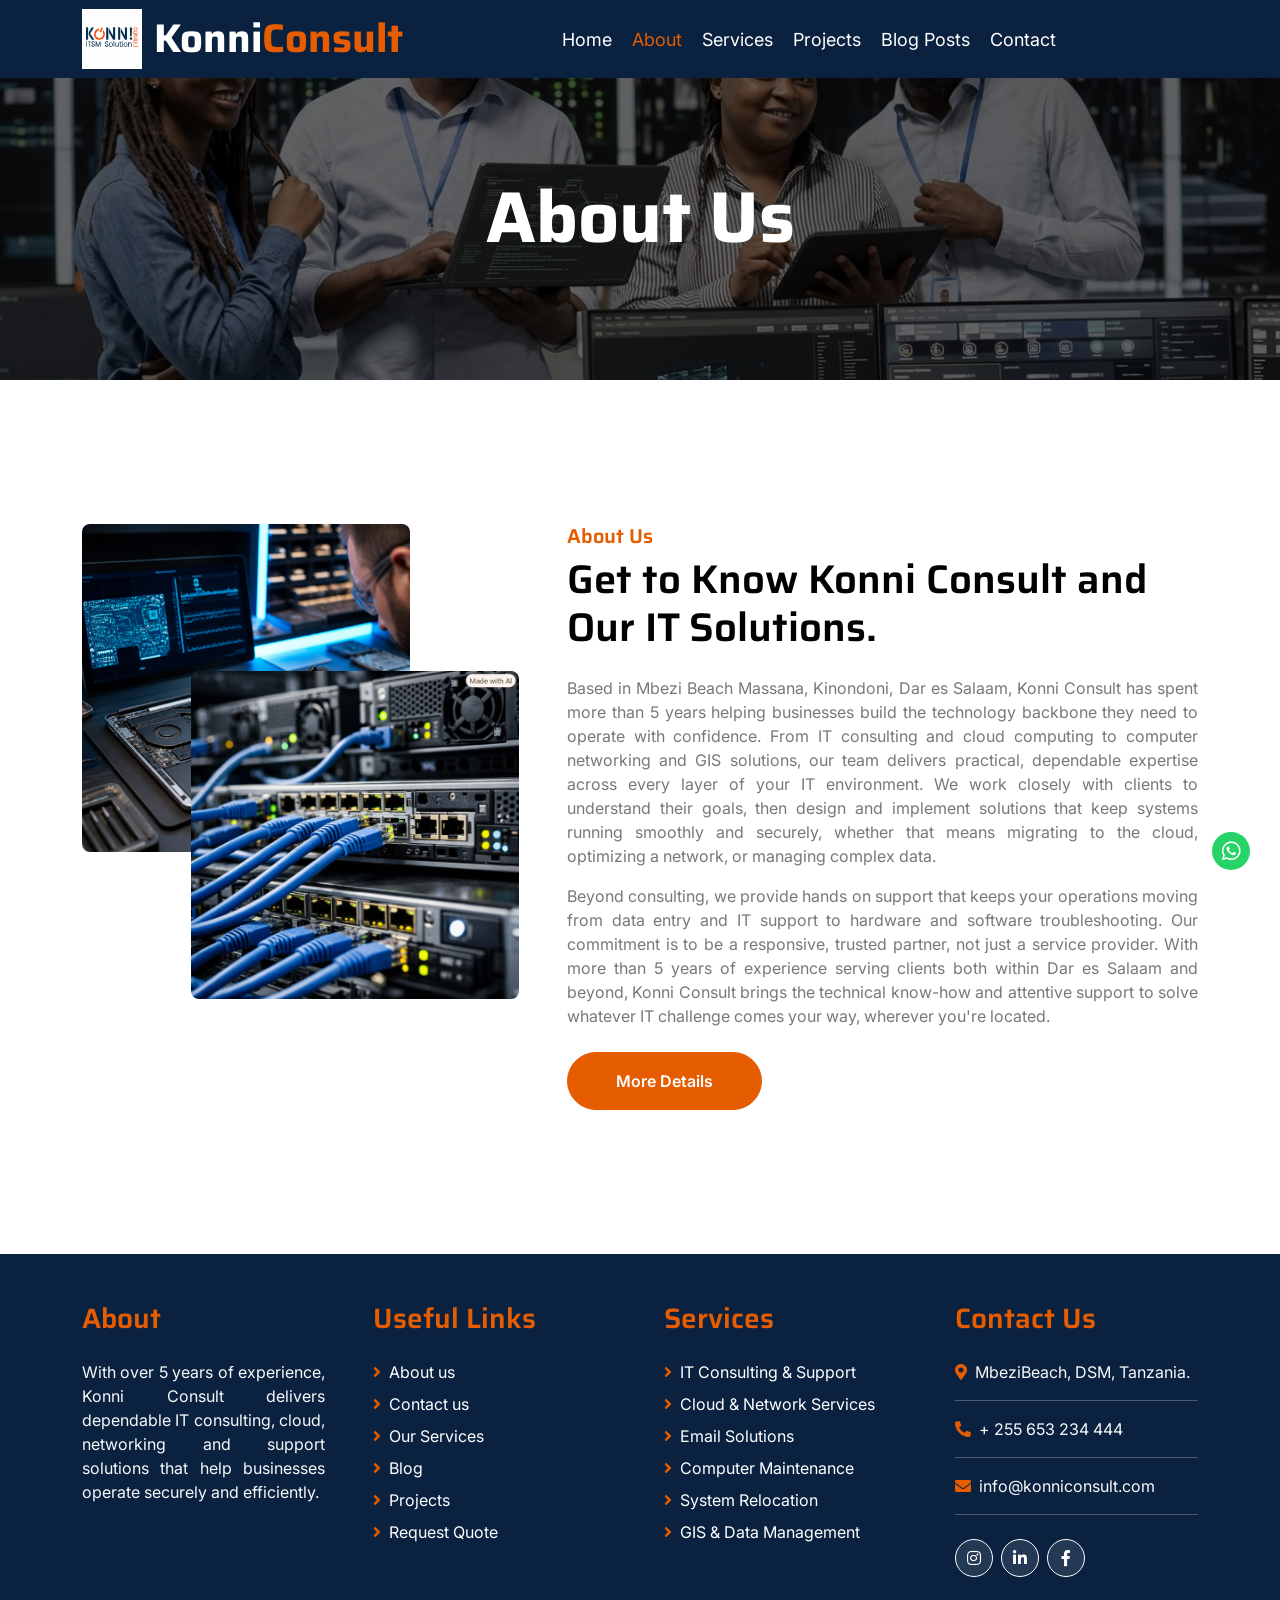
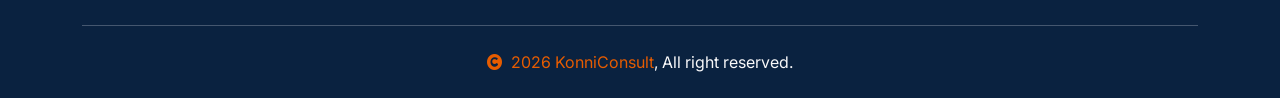
==== commit ae6aa452: "Clean project structure and fix links" ====
--- a/about.html
+++ b/about.html
@@ -34,9 +34,8 @@
                 --poster-navy: #0A2240;       /* Deep Navy Blue from poster */
                 --poster-orange: #E65C00;     /* Vibrant Orange from poster */
             }
-
             /* Primary Color Overrides (Navy) */
-            .bg-primary, .btn-primary {
+            .bg-primary, .btn-primary {   
                 background-color: var(--poster-navy) !important;
                 border-color: var(--poster-navy) !important;
             }
@@ -46,7 +45,6 @@
             .border-primary {
                 border-color: var(--poster-navy) !important;
             }
-
             /* Secondary Color Overrides (Orange) */
             .bg-secondary, .btn-secondary {
                 background-color: var(--poster-orange) !important;
@@ -55,7 +53,6 @@
             .text-secondary {
                 color: var(--poster-orange) !important;
             }
-
             /* Topbar and Footer background override to match poster's dark navy */
             .bg-dark {
                 background-color: var(--poster-navy) !important;
@@ -79,7 +76,6 @@
                 color: var(--poster-orange) !important;
                 padding-left: 5px;
             }
-
             /* Normal state: white rounded circle, white icon */
             .hightech-link .btn {
                 background-color: rgba(255, 255, 255, 0.1) !important;
@@ -153,27 +149,23 @@
                             <a href="contact.html" class="nav-item nav-link">Contact</a>
                         </div>
                     </div>
-               
-
                     </div>
                 </nav>
             </div>
         </div>
         <!-- Navbar End -->
-
         
         <!-- Page Header Start -->
         <div class="container-fluid page-header py-5">
             <div class="container text-center py-5">
                 <h1 class="display-2 text-white mb-4 animated slideInDown">About Us</h1>
                 <nav aria-label="breadcrumb animated slideInDown">
-                   
                 </nav>
             </div>
         </div>
         <!-- Page Header End -->
 
-        <!-- About Start -->
+        <!--- About Start --->
         <div class="container-fluid py-5 my-5">
             <div class="container py-5">
                 <div class="row g-5">
@@ -185,11 +177,11 @@
                             </div>
                         </div>
                     </div>
-                    <div class="col-lg-7 col-md-6 col-sm-12 wow fadeIn" data-wow-delay=".5s">
-                        <h5 class="text-primary">About Us</h5>
+                    <div class="col-lg-7 col-md-6 col-sm-12 about-copy wow fadeIn" data-wow-delay=".5s">
+                        <h5 class="text-secondary">About Us</h5>
                         <h1 class="mb-4">Get to Know Konni Consult and Our IT Solutions.</h1>
                         <p>Based in Mbezi Beach Massana, Kinondoni, Dar es Salaam, Konni Consult has spent more than 5 years helping businesses build the technology backbone they need to operate with confidence. From IT consulting and cloud computing to computer networking and GIS solutions, our team delivers practical, dependable expertise across every layer of your IT environment. We work closely with clients to understand their goals, then design and implement solutions that keep systems running smoothly and securely, whether that means migrating to the cloud, optimizing a network, or managing complex data.</p>
-                        <p class="mb-4">Beyond consulting, we provide hands-on support that keeps your operations moving — from data entry and IT support to hardware and software troubleshooting. Our commitment is to be a responsive, trusted partner, not just a service provider. With more than 5 years of experience serving clients both within Dar es Salaam and beyond, Konni Consult brings the technical know-how and attentive support to solve whatever IT challenge comes your way, wherever you're located.</p>
+                        <p class="mb-4">Beyond consulting, we provide hands on support that keeps your operations moving from data entry and IT support to hardware and software troubleshooting. Our commitment is to be a responsive, trusted partner, not just a service provider. With more than 5 years of experience serving clients both within Dar es Salaam and beyond, Konni Consult brings the technical know-how and attentive support to solve whatever IT challenge comes your way, wherever you're located.</p>
                         <a href="service.html" class="btn btn-secondary rounded-pill px-5 py-3 text-white">More Details</a>
                     </div>
                 </div>
@@ -213,7 +205,7 @@
                         <div class="mt-4 d-flex flex-column short-link">
                             <a href="about.html" class="mb-2 text-white"><i class="fas fa-angle-right text-secondary me-2"></i>About us</a>
                             <a href="contact.html" class="mb-2 text-white"><i class="fas fa-angle-right text-secondary me-2"></i>Contact us</a>
-                            <a href="services.html" class="mb-2 text-white"><i class="fas fa-angle-right text-secondary me-2"></i>Our Services</a>
+                            <a href="service.html" class="mb-2 text-white"><i class="fas fa-angle-right text-secondary me-2"></i>Our Services</a>
                             <a href="blog.html" class="mb-2 text-white"><i class="fas fa-angle-right text-secondary me-2"></i>Blog</a>
                             <a href="" class="mb-2 text-white"><i class="fas fa-angle-right text-secondary me-2"></i>Projects</a>
                             <a href="quote.html" class="mb-2 text-white"><i class="fas fa-angle-right text-secondary me-2"></i>Request Quote</a>
@@ -255,13 +247,15 @@
         </div>
         <!-- Footer End -->
 
+
         <!-- WhatsApp Chat Button -->
         <a href="https://wa.me/255653234444?text=Hello%20KonniConsult,%20I%20would%20like%20to%20make%20an%20inquiry."
         class="btn btn-square rounded-circle whatsapp-btn"
         target="_blank" rel="noopener" aria-label="Chat on WhatsApp">
             <i class="fab fa-whatsapp text-white fa-lg"></i></a>
 
-               <!-- JavaScript Libraries -->
+        
+        <!-- JavaScript Libraries -->
         <script src="https://ajax.googleapis.com/ajax/libs/jquery/3.6.4/jquery.min.js"></script>
         <script src="https://cdn.jsdelivr.net/npm/bootstrap@5.0.0/dist/js/bootstrap.bundle.min.js"></script>
         <script src="assets/lib/wow/wow.min.js"></script>
--- a/assets/css/style.css
+++ b/assets/css/style.css
@@ -0,0 +1,613 @@
+/*** Theme Color Override ***/
+
+:root {
+    --bs-primary: #0A2240;
+    --bs-secondary: #E65C00;
+    --bs-success: #0A2240;
+    --bs-info: #0A2240;
+    --bs-warning: #E65C00;
+    --bs-danger: #dc3545;
+    --bs-light: #F8F9FA;
+    --bs-dark: #0A2240;
+}
+
+/*** Spinner Start ***/
+
+#spinner {
+    opacity: 0;
+    visibility: hidden;
+    transition: opacity .8s ease-out, visibility 0s linear .5s;
+    z-index: 99999;
+ }
+
+ #spinner.show {
+     transition: opacity .8s ease-out, visibility 0s linear .0s;
+     visibility: visible;
+     opacity: 1;
+ }
+
+/*** Spinner End ***/
+
+
+/*** Button Start ***/
+.btn {
+    font-weight: 600;
+    transition: .5s;
+}
+
+.btn-square {
+    width: 38px;
+    height: 38px;
+}
+
+.btn-sm-square {
+    width: 32px;
+    height: 32px;
+}
+
+.btn-md-square {
+    width: 46px;
+    height: 46px;
+}
+
+.btn-lg-square {
+    width: 58px;
+    height: 58px;
+}
+
+.btn-square,
+.btn-sm-square,
+.btn-md-square,
+.btn-lg-square {
+    padding: 0;
+    display: flex;
+    align-items: center;
+    justify-content: center;
+    font-weight: normal;
+}
+
+.back-to-top {
+    position: fixed;
+    width: 50px;
+    height: 50px;
+    right: 30px;
+    bottom: 30px;
+    z-index: 99;
+}
+
+/*** Button End ***/
+
+
+/*** Topbar Start ***/
+
+.container-fluid.bg-dark.py-2.d-none.d-md-flex {
+    min-height: 40px;
+}
+
+.topbar .top-info {
+    letter-spacing: 1px;
+}
+
+.topbar .top-link {
+    display: flex;
+    align-items: center;
+    justify-content: center;
+}
+
+.topbar .top-link a {
+    margin-right: 10px;
+}
+
+#note {
+    width: 500px;
+    overflow: hidden;
+}
+
+#note small {
+    position: relative;
+    display: inline-block;
+    animation: mymove 5s infinite;
+    animation-timing-function: all;
+}
+
+@keyframes mymove {
+    from {left: -100%;}
+    to {left: 100%;}
+}
+
+/*** Topbar End ***/
+
+
+/*** Navbar Start ***/
+.navbar {
+    min-height: 68px;
+}
+
+.navbar-brand h1 {
+    margin-bottom: 0;
+}
+
+.navbar-brand {
+    display: flex;
+    align-items: center;
+    gap: 0.75rem;
+}
+
+.navbar-brand .site-logo {
+    display: block;
+    width: 60px;
+    height: 60px;
+    object-fit: contain;
+}
+
+@media (min-width: 992px) {
+    .navbar {
+        min-height: 78px;
+    }
+}
+
+.navbar .navbar-nav {
+    width: fit-content;
+    margin-right: auto !important;
+    margin-left: auto !important;
+    padding: 15px 0;
+}
+
+.navbar .navbar-nav .nav-link {
+    padding: 10px;
+    color: var(--bs-white);
+    font-size: 18px;
+    outline: none;
+    
+}
+
+.navbar .navbar-nav .nav-link:hover,
+.navbar .navbar-nav .nav-link.active {
+    color: var(--bs-secondary) !important;
+}
+
+.navbar .dropdown-toggle::after {
+    border: none;
+    content: "\f107";
+    font-family: "font awesome 5 free";
+    font-weight: 900;
+    vertical-align: middle;
+    margin-left: 8px;
+}
+
+@media (min-width: 992px) {
+    .navbar .nav-item .dropdown-menu {
+        display: block;
+        visibility: hidden;
+        top: 100%;
+        transform: rotateX(-75deg);
+        transform-origin: 0% 0%;
+        transition: .5s;
+        opacity: 0;
+    }
+}
+
+.navbar .nav-item:hover .dropdown-menu {
+    transform: rotateX(0deg);
+    visibility: visible;
+    transition: .5s;
+    opacity: 1;
+}
+
+/*** Navbar End ***/
+
+
+/*** Carousel Start ***/
+
+.carousel-item {
+    height: 600px;
+    position: relative;
+    overflow: hidden;
+}
+
+.carousel-item img {
+    width: 100%;
+    height: 100%;
+    object-fit: cover;
+    object-position: center;
+}
+
+.carousel-item::after {
+    content: "";
+    width: 100%;
+    height: 100%;
+    position: absolute;
+    top: 0;
+    left: 0;
+    background: rgba(0, 0, 0, .6);
+}
+
+.carousel-caption {
+    height: 100%;
+    display: flex;
+    align-items: center;
+    justify-content: center;
+    z-index: 1;
+}
+
+.carousel-item p {
+    max-width: 700px;
+    margin: 0 auto 35px auto;
+}
+
+.carousel-control-prev {
+    width: 90px;
+    height: 60px;
+    position: absolute;
+    top: 50%;
+    left: 0;
+    background: var(--bs-primary);
+    border-radius: 0 50px 50px 0;
+    opacity: 1;
+}
+
+.carousel-control-prev:hover {
+    background: var(--bs-secondary);
+    transition: .8s;
+}
+
+.carousel-control-next {
+    width: 90px;
+    height: 60px;
+    position: absolute;
+    top: 50%;
+    right: 0;
+    background: var(--bs-primary);
+    border-radius: 50px 0 0 50px;
+    opacity: 1;
+}
+
+.carousel-control-next:hover {
+    background: var(--bs-secondary);
+    transition: .8s;
+}
+
+.carousel-caption .carousel-content a button.carousel-content-btn1 {
+    background: var(--bs-secondary);
+    color: var(--bs-dark);
+    opacity: 1;
+    border: 0;
+    border-radius: 20px;
+}
+
+.carousel-caption .carousel-content a button.carousel-content-btn1:hover {
+    background: var(--bs-primary);
+    color: #ffffff;
+    border: 0;
+    opacity: 1;
+    transition: 1s;
+    border-radius: 20px;
+}
+
+.carousel-caption .carousel-content a button.carousel-content-btn2 {
+    background: var(--bs-primary);
+    color: var(--bs-white);
+    opacity: 1;
+    border: 0;
+    border-radius: 20px;
+}
+
+.carousel-caption .carousel-content a button.carousel-content-btn2:hover {
+    background: var(--bs-secondary);
+    color: var(--bs-dark);
+    border: 0;
+    opacity: 1;
+    transition: 1s;
+    border-radius: 20px;
+}
+
+#carouselId .carousel-indicators li {
+    width: 30px;
+    height: 10px;
+    background: var(--bs-primary);
+    margin: 10px;
+    border-radius: 30px;
+    opacity: 1;
+}
+
+#carouselId .carousel-indicators li:hover {
+    background: var(--bs-secondary);
+    opacity: 1;
+}
+
+@media (max-width: 992px) {
+    .carousel-item {
+        height: 500px;
+    }
+
+    .carousel-item h1 {
+        font-size: 40px !important;
+    }
+
+    .carousel-item p {
+        font-size: 16px !important;
+    }
+}
+
+@media (max-width: 768px) {
+    .carousel-item {
+        height: 400px;
+    }
+
+    .carousel-item h1 {
+        font-size: 28px !important;
+    }
+
+    .carousel-item p {
+        font-size: 14px !important;
+    }
+}
+
+.page-header {
+    background: linear-gradient(rgba(0, 0, 0, .6), rgba(0, 0, 0, .6)), url(../img/carousel-1.jpg) center center no-repeat;
+    background-size: cover;
+}
+
+.page-header .breadcrumb-item+.breadcrumb-item::before {
+    color: var(--bs-white);
+}
+
+.page-header .breadcrumb-item,
+.page-header .breadcrumb-item a {
+    font-size: 18px;
+    color: var(--bs-white);
+}
+
+/*** Service Detail Pages ***/
+
+.about-copy p {
+    text-align: justify;
+}
+
+.service-detail-section {
+    margin: 0 !important;
+    padding: clamp(3rem, 6vw, 5.5rem) 0 !important;
+    background: #f5f7fb;
+}
+
+.service-detail-container {
+    padding-top: 0 !important;
+    padding-bottom: 0 !important;
+}
+
+.service-detail-heading {
+    max-width: 760px;
+    margin-bottom: 0 !important;
+    padding-bottom: clamp(2rem, 4vw, 3rem) !important;
+}
+
+.service-detail-heading h1 {
+    margin-bottom: 1rem !important;
+    font-size: clamp(2rem, 3.5vw, 2.8rem);
+    font-weight: 700;
+}
+
+.itc-underline {
+    width: 70px;
+    height: 4px;
+    border-radius: 2px;
+    background: var(--bs-secondary);
+}
+
+.service-detail-layout {
+    margin: 0;
+    overflow: hidden;
+    border: 1px solid #e6ebf2;
+    border-radius: 18px;
+    background: #fff;
+    box-shadow: 0 16px 40px rgba(10, 34, 64, 0.1);
+}
+
+.service-detail-media {
+    min-height: 440px;
+    padding: 0;
+}
+
+.itc-photo-big {
+    display: block;
+    width: 100%;
+    height: 100%;
+    min-height: 440px;
+    object-fit: cover;
+}
+
+.service-detail-copy {
+    padding: clamp(2rem, 4vw, 3.75rem);
+    background: #fff;
+}
+
+.itc-article p {
+    margin-bottom: 1.25rem;
+    color: #4b5563;
+    font-size: 1.05rem;
+    line-height: 1.8;
+    text-align: justify;
+}
+
+.service-detail-actions {
+    margin-top: 0.5rem;
+}
+
+.service-detail-actions .btn {
+    display: inline-flex;
+    min-height: 48px;
+    align-items: center;
+    justify-content: center;
+}
+
+.service-detail-actions .btn-outline-primary:hover {
+    border-color: var(--bs-primary);
+    background: var(--bs-primary);
+    color: #fff;
+}
+
+@media (max-width: 991px) {
+    .service-detail-media,
+    .itc-photo-big {
+        min-height: 320px;
+    }
+}
+
+@media (max-width: 575px) {
+    .service-detail-media,
+    .itc-photo-big {
+        min-height: 260px;
+    }
+
+    .service-detail-copy {
+        padding: 1.5rem;
+    }
+
+    .service-detail-actions .btn {
+        width: 100%;
+    }
+}
+
+
+/*** Carousel End ***/
+
+
+/*** Services Start ***/
+
+.services .services-item {
+    box-shadow: 0 0 60px rgba(0, 0, 0, .2);
+    width: 100%;
+    height: 100%;
+    border-radius: 10px;
+    padding: 10px 0;
+    position: relative;
+}
+
+
+.services-content::after {
+    position: absolute;
+    content: "";
+    width: 100%;
+    height: 0;
+    top: 0;
+    left: 0;
+    border-radius: 10px 10px 0 0;
+    background: rgba(3, 43, 243, 0.8);
+    transition: .5s;
+}
+
+.services-content::after {
+    top: 0;
+    bottom: auto;
+    border-radius: 10px 10px 10px 10px;
+}
+
+.services-item:hover .services-content::after {
+    height: 100%;
+    opacity: 1;
+    transition: .5s;
+}
+
+.services-item:hover .services-content-icon {
+    position: relative;
+    z-index: 2;
+}
+
+.services-item .services-content-icon i,
+.services-item .services-content-icon p {
+    transition: .5s;
+}
+
+.services-item:hover .services-content-icon i {
+    color: var(--bs-secondary) !important;
+}
+
+.services-item:hover .services-content-icon p {
+    color: var(--bs-white);
+}
+
+/*** Services End ***/
+
+
+/*** Blog Start ***/
+.blog-item .blog-btn {
+    z-index: 2;
+}
+
+.blog-btn .blog-btn-icon {
+    height: 50px;
+    position: relative;
+    overflow: hidden;
+}
+
+.blog-btn-icon .blog-icon-2 {
+    display: flex;
+    position: absolute;
+    top: 6px;
+    left: -140px;
+    
+}
+
+.blog-btn-icon:hover .blog-icon-2 {
+    transition: 1s;
+    left: 5px;
+    top: 6px;
+    padding-bottom: 5px;
+}
+.blog-icon-1 {
+    position: relative;
+    top: -4px;
+}
+.blog-btn-icon:hover .blog-icon-1 {
+    top: 0;
+    right: -140px;
+    transition: 1s;
+}
+/*** Blog End ***/
+
+
+/*** Contact Start ***/
+.contact-detail::before {
+    position: absolute;
+    content: "";
+    height: 50%;
+    width: 100%;
+    top: 0;
+    left: 0;
+    background: linear-gradient(rgb(210, 243, 235, 1), rgba(230, 250, 245, .3)), url(../img/background.jpg) center center no-repeat;
+    background-size: cover;
+    border-radius: 10px;
+    z-index: -1;
+}
+
+.contact-map {
+    background: var(--bs-primary);
+}
+
+.contact-form {
+    background: var(--bs-primary);
+}
+
+/*** Contact End ***/
+
+
+/*** Footer Start ***/
+
+.footer .short-link a,
+.footer .help-link a,
+.footer .contact-link a {
+    transition: .5s;
+}
+
+.footer .short-link a:hover,
+.footer .help-link a:hover,
+.footer .contact-link a:hover {
+    letter-spacing: 1px;
+}
+
+.footer .hightech-link a:hover {
+    background: var(--bs-secondary);
+    border: 0;
+}
+
+/*** Footer End ***/
